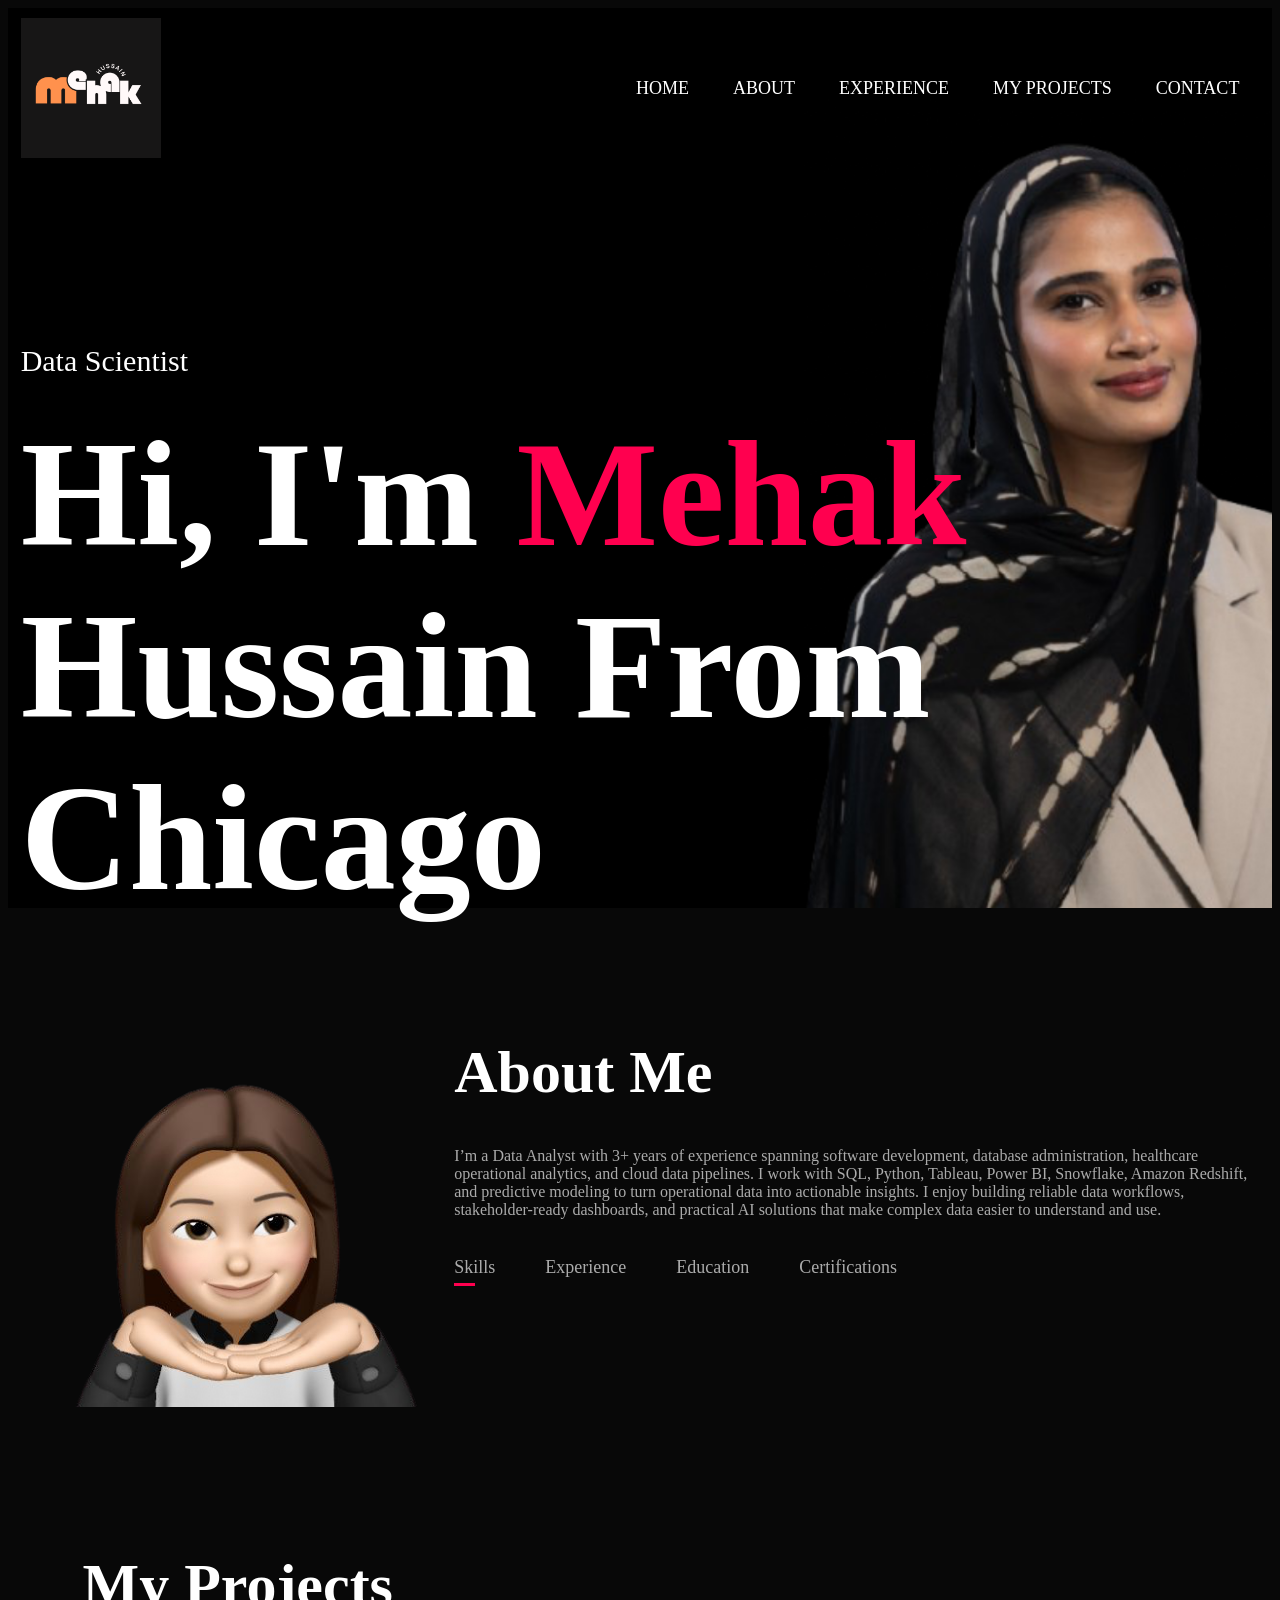
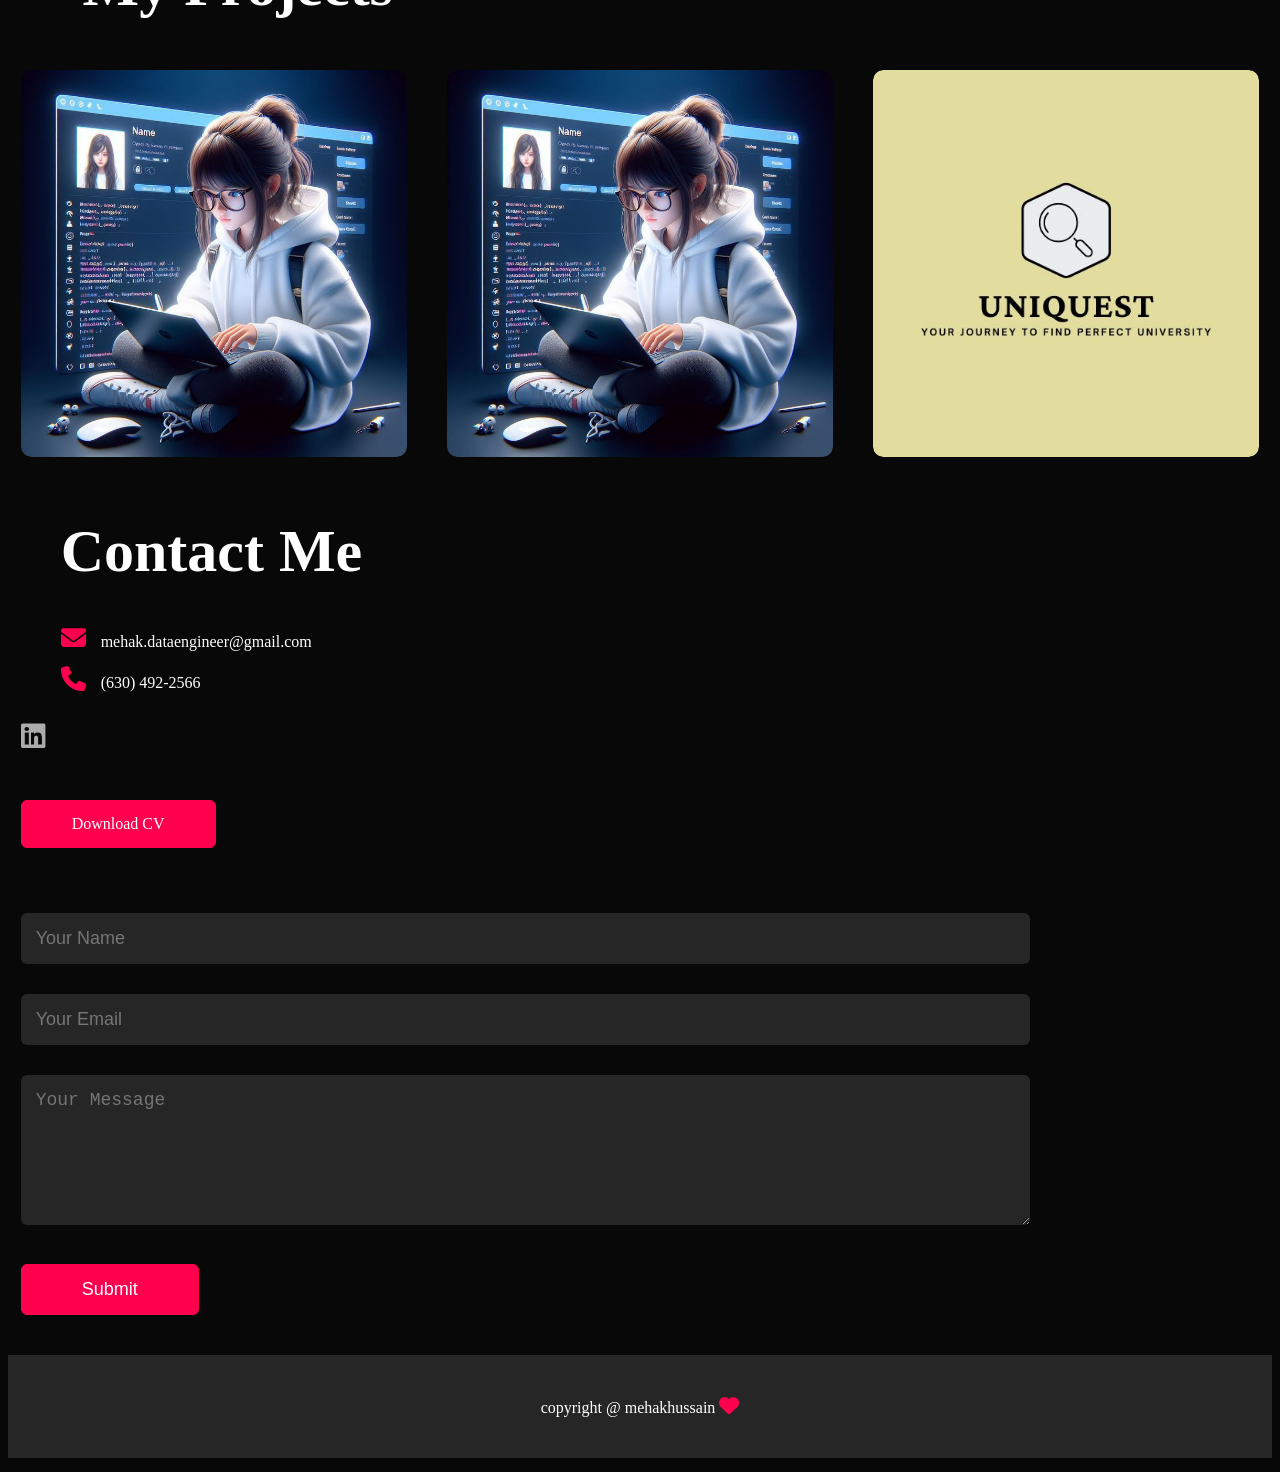
==== index.html @ d7afdde9 "Rename portfolio HTML to index" ====
<!DOCTYPE html>
<html lang="en">
<head>
    <meta charset="UTF-8">
    <meta name="viewport" content="width=device-width, initial-scale=1.0">
    <title>Personal portfolio - Mehak Hussain</title>
    <link rel="stylesheet" href="https://cdnjs.cloudflare.com/ajax/libs/font-awesome/6.4.2/css/all.min.css">

    <link rel="stylesheet" href="portfolio.css">
</head>
<body>
    
 <div id="header">
    <div class=" container">
        <nav>
            <img src="images/m.png" class="logo">
            <ul id="sidemenu">
                <li> <a href="#header">HOME</a></li>
                <li> <a href="#about">ABOUT</a></li>
                <li> <a href="#about">EXPERIENCE</a></li>
                <li> <a href="#myproject">MY PROJECTS</a></li>
                <li> <a href="#contact">CONTACT</a></li>
                <i class="fa-solid fa-circle-xmark" onclick="closemenu()" ></i>
            </ul>
            <i class="fa-solid fa-bars" onclick="openmenu()"></i>
        </nav>
        <div class="header-text">
            <p>Data Scientist</p>
            <h1>Hi, I'm <span>Mehak</span><br>Hussain From Chicago</h1>
        </div>
    </div>
 </div>
 <!-- -----------about------------------ -->
<div id="about">
    <div class="container">
        <div class="row">
            <div class="about-col-1">
                <img src="images/_____________________-removebg-preview.png" alt="Mehak Hussain">
            </div>
            <div class="about-col-2">
                <h1 class="subtitle">About Me</h1>
                <p>I’m a Data Analyst with 3+ years of experience spanning software development, database administration, healthcare operational analytics, and cloud data pipelines. I work with SQL, Python, Tableau, Power BI, Snowflake, Amazon Redshift, and predictive modeling to turn operational data into actionable insights. I enjoy building reliable data workflows, stakeholder-ready dashboards, and practical AI solutions that make complex data easier to understand and use.</p>
               <div class="tab-titles"> <p class="tab-links active-link" onclick="opentab(event, 'Skills')">Skills</p> <p class="tab-links" onclick="opentab(event, 'Experience')">Experience</p> <p class="tab-links" onclick="opentab(event, 'Education')">Education</p> <p class="tab-links" onclick="opentab(event, 'Certifications')">Certifications</p> </div>
                
                <div class="tab-contents" id="Skills">
                    <ul>
                        <li>
                            <span>Programming Languages</span><br>
                            Python, SQL, JavaScript, R, HTML5, CSS3
                        </li>

                        <li>
                            <span>Frameworks & APIs</span><br>
                            React.js, Node.js, FastAPI, REST APIs, Postman
                        </li>

                        <li>
                            <span>Data Visualization</span><br>
                            Tableau, Power BI, Chart.js, Interactive React Dashboards, JSON Data Handling
                        </li>

                        <li>
                            <span>Databases & Data Warehousing</span><br>
                            MySQL, Supabase, Snowflake, Amazon Redshift, SQL Server
                        </li>

                        <li>
                            <span>Data Engineering & Analytics</span><br>
                            ETL/ELT Workflows, Data Extraction & Transformation, Relational Database Design,
                            Data Modeling, Data Integration, Data Quality & Governance
                        </li>

                        <li>
                            <span>Machine Learning & AI</span><br>
                            XGBoost, SHAP, Logistic Regression, KNN, K-Means Clustering, SVD,
                            Predictive Modeling, Feature Engineering, NLP, Scikit-learn
                        </li>

                        <li>
                            <span>Cloud & Tools</span><br>
                            AWS, Git, GitHub, Jupyter Notebook, Google Colab, Excel, Microsoft 365
                        </li>
                    </ul>
                </div>

                <!-- Education -->
                <div class="tab-contents" id="Education">
                    <ul>
                        <li>
                            <span>Illinois Institute of Technology — Chicago, IL</span><br>
                            Master of Science, Information Technology and Management —
                            Data Science & Applied AI<br>
                            May 2026
                        </li>

                        <li>
                            <span>Rajiv Gandhi Proudyogiki Vishwavidyalaya (RGPV) — Bhopal, India</span><br>
                            Bachelor of Technology, Electronics and Communication Engineering<br>
                            June 2024
                        </li>
                    </ul>
                </div>

                <!-- Certifications -->
                <div class="tab-contents" id="Certifications">
                    <ul>
                        <li>
                            <span>AWS Cloud Technical Essentials</span><br>
                            Coursera — In Progress; expected completion September 2026
                        </li>
                    </ul>
                </div>

                <div class="tab-contents" id="Experience">
                    <ul>
                        <li>
                            <span>Dr. Huma Alam Clinic — Data Analyst (June 2026 - August 2026)</span><br>
                            Managed patient data entry, billing, and claims processing for 100+ patient records daily (400+ weekly) using AdvancedMD. Wrote SQL CTE queries to reconcile billing and claims data and supported Tableau/Redshift reporting, reducing report turnaround from about one week to same-day delivery while maintaining data quality across healthcare operational datasets.
                        </li>

                        <li>
                            <span>Skip Repairs LLC — Full-Stack Developer (June 2025 - May 2026)</span><br>
                            Joined the platform at approximately 30% feature completion and contributed through full development to client trial launch, helping deliver a production-ready leasing platform. Led a 2-person development team in India, coordinating sprint priorities, code reviews, and delivery timelines across time zones. Built full-stack features using React, Node.js, SQL, and Supabase while supporting 75 vehicle accounts and 200–300+ users and resolving 500+ support and bug tickets. Built an automated driver's-license OCR lease-generation pipeline that reduced lease processing time from about 5 minutes to 1 minute and eliminated manual data-entry errors. Applied least-privilege access practices through Tailscale VPN and individual VM credentials.
                        </li>

                        <li>
                            <span>Netlink — Data Analyst (May 2022 - August 2024)</span><br>
                            Built 10–15 Tableau and Power BI dashboards for 30–50 stakeholders, saving approximately 5–10 hours per week in manual reporting. Wrote SQL across 500K–2M+ records and supported 5–8 internal applications and database administration.
                        </li>
                    </ul>
                </div>
               
            </div>
        </div>
    </div>
</div>
<!-- ---------------------projects---------------------------- -->
<div id="myproject">
    <div class="container">
        <h1 class="subtitle">My Projects</h1>
        <div class="work-list">
            <div class="work">
                <img src="images/Unlocking the Secrets of Color Theory in Web Design.jpeg" alt="PredicX predictive maintenance project">
                <div class="layer">
                    <h3>PredicX — AI-Driven Predictive Maintenance</h3>
                    <p>Led a team of three to build an end-to-end data platform processing 120,000+ maintenance records. Built an XGBoost failure-risk model, interactive React dashboard, SHAP explanations, and BERTopic classification of 63 defect categories.</p>
                    <a href="https://github.com/mehhakh13/ai-predictive-maintenance-capstone" target="_blank" rel="noopener noreferrer"><i class="fa-solid fa-arrow-up-right-from-square"></i></a>
                </div>
            </div>
            <div class="work">
                <img src="images/Unlocking the Secrets of Color Theory in Web Design.jpeg" alt="Book recommendation system">
                <div class="layer">
                    <h3>Book Recommendation System & Model Evaluation</h3>
                    <p>Developed a hybrid collaborative and content-based recommendation system on a 100K-record dataset. Benchmarked XGBoost, KNN, K-Means, Logistic Regression, and SVD, achieving 97.74% prediction accuracy.</p>
                    <a href="#" aria-label="Readiculous GitHub repository to be added"><i class="fa-solid fa-arrow-up-right-from-square"></i></a>
                </div>
            </div>
            <div class="work">
                <img src="images/Search Analysis Logo (1) 2.42.10 PM.jpg" alt="Uni Quest university finder app">
                <div class="layer">
                    <h3>Uni Quest — University Finder App</h3>
                    <p>Led a 4-person team, designed core UI flows, built the Flutter frontend, and wrote SQL CRUD operations supporting the app's relational data flows.</p>
                    <a href="https://github.com/whoseunassailable/uni_quest_project" target="_blank" rel="noopener noreferrer"><i class="fa-solid fa-arrow-up-right-from-square"></i></a>
                </div>
            </div>
        </div>
    </div>
</div>
<!-- ---------------------------contact------- -->
 <div id="contact">
    <div class="container">
        <div class="row">
            <div class="contact-left">
                <h1 class="subtitle">Contact Me</h1>
                <p><i class="fa-solid fa-envelope"></i>mehak.dataengineer@gmail.com</p>
                <p><i class="fa-solid fa-phone"></i>(630) 492-2566</p>
                <div class="social-icons">
                    <a href="https://www.linkedin.com/in/mehakhussain/" target="_blank" rel="noopener noreferrer"><i class="fa-brands fa-linkedin"></i></a>
                </div>
                <a href="./images/Mehak_Hussain_Resume_DataAnalyst.pdf" download class ="btn btn2">Download CV</a>
            </div>
            <div class="contact-right">
                <form name="submit-to-google-sheet">
                    <input type="text" name="Name" placeholder="Your Name" required>
                    <input type="email" name="email" placeholder="Your Email" required >
                    <textarea name="Message" rows="6" placeholder="Your Message"></textarea>
                    <button type="submit" class="btn btn2">Submit </button>
                </form>
                <span id="message"></span>
            </div>
        </div>
    </div>
    <div id="copyright">
        <p>copyright @ mehakhussain <i class="fa-solid fa-heart"></i></p>
    </div> 
 </div>
   
<script>

    var tablinks = document.getElementsByClassName("tab-links");
    var tabcontents = document.getElementsByClassName("tab-contents");

    function opentab(event, tabname){
        for (const tablink of tablinks) {
            tablink.classList.remove("active-link");
        }
        for (const tabcontent of tabcontents) {
            tabcontent.classList.remove("active-tab");
        }
        event.currentTarget.classList.add("active-link");
        document.getElementById(tabname).classList.add("active-tab");
    }
 

</script>
<!-- -------for sidemenu--------- -->
<script>
    var sidemenu = document.getElementById("sidemenu");

    function openmenu(){
        sidemenu.style.right = "0px";
    }
    function closemenu(){
        sidemenu.style.right = "-200px";
    }

</script>
<!-- ------GOOGLEFORM--------- -->

<script>
    const scriptURL = 'https://script.google.com/macros/s/AKfycbxhJGiQxl4BJ8uGgBikkiPhJNmfhieBjp9x5no9t7YE8JuDgfpzvxS1beGXvv3TlId3TQ/exec'
    const form = document.forms['submit-to-google-sheet']
    const message=document.getElementById("message")
    form.addEventListener('submit', e => {
      e.preventDefault()
      fetch(scriptURL, { method: 'POST', body: new FormData(form)})
        .then(response => {
            message.innerHTML= "Message sent successfully"
            setTimeout(function(){
                message.innerHTML = ""
            },5000)
            form.reset()

        })
        .catch(error => {
            message.innerHTML = 'Something went wrong. Please try again.';
            console.error('Error!', error.message);
        })
    })
</script>

</body>
</html>
---- portfolio.css ----
\*{
    margin: 0;
    padding: 0;
    font-family: 'Poppins', sans-serif;
    box-sizing: border-box;
}
html{
    scroll-behavior: smooth;
}
body{
    background-color: #080808;
    color: #fff;
}
#header{
    width: 100%;
    height: 100vh;
    background-image: url(images/imagesDSC_5630-removebg-preview.png);
    background-size: cover;
    background-position: center;
}
.container{
    padding: 10px 1%;
}

nav{
    display: flex;
    align-items: center;
    justify-content: space-between;
    flex-wrap: wrap;
}
.logo{
    width: 140px;

}

nav ul li {
    display: inline-block;
    list-style: none;
    margin: 10px 20px;
}

nav ul li a {
    color:#fff;
    text-decoration: none;
    font-size: 18px;
    position: relative;

}
nav ul li a::after{
    content: '';
    width: 0;
    height: 3px;
    background: #ff004f;
    position: absolute;
    left: 0;
    bottom: -6px;
    transition: 0.5s;
}

nav ul li a:hover::after{
    width: 100%;
}
.header-text{
    margin-top: 15%;
    font-size: 30px;
}
.header-text h1{
    font-size: 150px;
    margin-top: 20px;
}
.header-text h1 span {
    color: #ff004f;
}
/* -----------about-------- */
#about{
    padding: 80px 0;
    color: #ababab;
}
.row {
    display: flex;
    justify-content: space-between;
    flex-wrap:  wrap ;
}
.about-col-1{
    flex-basis: 35%;

}
.about-col-1 img{
    width: 100%;
    
}
.about-col-2{
    flex-basis: 65%;

}
.subtitle{
    font-size: 60px;
    font-weight: 600;
    color: #fff;
}

.tab-titles{
    display: flex;
    margin: 20px 0 40px;

}
.tab-links{
    margin-right: 50px;
    font-size: 18px;
    font-weight: 500;
    cursor: pointer;
    position: relative;
}
.tab-links::after{
    content: '';
    width: 0;
    height: 3px;
    background: #ff004f;
    position: absolute;
    left: 0;
    bottom: -8px;
    transition: 0.5s;
}
.tab-links.active-link::after{
    width: 50%; 
}
.tab-contents ul li {
    list-style: none;
    margin: 10px 0;

}
.tab-contents ul li span{
    color: #b54769;
    font-size: 14px;
}
.tab-contents{
    display: none;
}
.tab-contents.active-tab{
    display: block;

}

/* ----------------myprojetcs--------------------- */
#myproject h1{
    padding: 0 5%;
}
.work-list{
    display: grid;
    grid-template-columns: repeat(auto-fit, minmax(250px, 1fr));
    grid-gap: 40px;
    margin-top: 50px;
}
.work{
    border-radius: 10px;
    position: relative;
    overflow: hidden;
}
.work img{
    width: 100%;
    border-radius: 10px;
    display: block;
    transition: transform 0.5s;

}
i {
    font-size: 20px;
    color: rgb(0, 30, 255);
}
.layer{
    width: 100%;
    height: 0%;
    background: linear-gradient(rgba(0,0,0,0.6), #ff004f);
    border-radius: 10px;
    position: absolute;
    left: 0;
    bottom: 0;
    overflow: hidden;
    display: flex;
    align-items: center;
    justify-content: center;
    flex-direction: column;
    padding: 0 40px;
    text-align: center;
    font-size: 14px;
    transition: height 0.5s;
}
.layer h3{
    font-weight: 500;
    margin-bottom: 20px;

}
.layer a{
    margin-top: 20px;
    color: #ff004f;
    text-decoration: none;
    font-size: 18px;
    line-height: 60px;
    background: #fff;
    width: 60px;
    height: 60px;
    border-radius: 50%;
    text-align: center;
}
.work:hover img{
    transform: scale(1.1);

}
.work:hover .layer{
    height: 100%;
}
.btn{
    display: block;
    margin: 50px auto;
    width: fit-content;
    border: 1px solid #ff004f;
    padding: 14px 50px;
    border-radius: 6px;
    text-decoration: none;
    color: white;
    transition: background 0.5s;
}
.btn:hover{
    background: #ff004f;
}
/* -----------------contact----------- */
.contact-left h1{
    padding: 0 40px;
}
.contact-left p{
    padding: 0 40px;
}
.contact-right p{
    flex-basis: 60%;
    margin-top: 30px;
}

.contact-left p i{
    color: #ff004f;
    margin-right: 15px;
    font-size:25px;
}
.social-icons{
    margin-top: 30px;
}
.social-icons a i{
    text-decoration: none;
    font-size: 28px;
    margin-right: 15px;
    color: #ababab;
    display: inline-block;
    transition: transform 0.5s;
}
.social-icons a i:hover{
    color: #ff004f;
    transform: translateY(-5px);
}
.btn.btn2{
    display: inline-block;
    background: #ff004f;
}
.contact-right form{
    width: 100%;
}
form input, form textarea{
    width: 100%;
    border: 0;
    outline: none;
    background: #262626;
    padding: 15px;
    margin: 15px 0;
    color: #fff;
    font-size: 18px;
    border-radius: 6px;
}
form .btn2{
    padding: 14px 60px;
    font-size: 18px;
    margin-top: 20px;
    cursor: pointer;
}

#copyright{
    width: 100%;
    text-align: center;
    padding: 25px 0;
    background: #262626;
    font-weight: 300;
    margin-top: 20px;
}
#copyright i{
    color: #ff004f;
}
/* --------------------css for small screens---------- */

nav .fa-solid{
    display: none;
}


@media only screen and (max-width: 600px){
    #header{
        background-image: url(images/Untitled\ design.png);
    }
    .header-text{
        margin-top: 65%;
        font-size: 16px;
    }
    .header-text h1{
        font-size: 30px;
    }
    nav .fa-solid{
        display: block;
        font-size: 25px;
        color: #fff;
    }
    nav ul{
        background:#ff004f;
        position: fixed;
        top: 0;
        right: -200px;
        width: 200px;
        height: 100vh;
        padding-top: 50px;
        z-index: 2;
        transition: right 0.5s;
    }
    nav ul li{
        display: block;
        margin: 25px;

    }
    nav ul .fa-solid{
        position: absolute;
        top: 25px;
        left: 25px;
        cursor: pointer;

    }
    .subtitle{
        font-size: 40px;
    }
    .about-col-1, .about-col-2{
        flex-basis: 100%;
    }
    .about-col-1{
        margin-bottom: 30px;
    }
    .about-col-2{
        font-size: 14px;
    }
    .about-col-2 h1{
        padding: 10px 20px;
    }
   
    .tab-links{
        font-size: 16px;
        margin-left: 20px;
    }
    .tab-contents{
        margin-left: 20px;

    }
    .contact-left, .contact-right{
        flex-basis: 100%;
    }
    .copyright{
        font-size: 14px;
    }
}
#message{
    color: #61b752;
    margin-top: -40px;
    display: block;
}
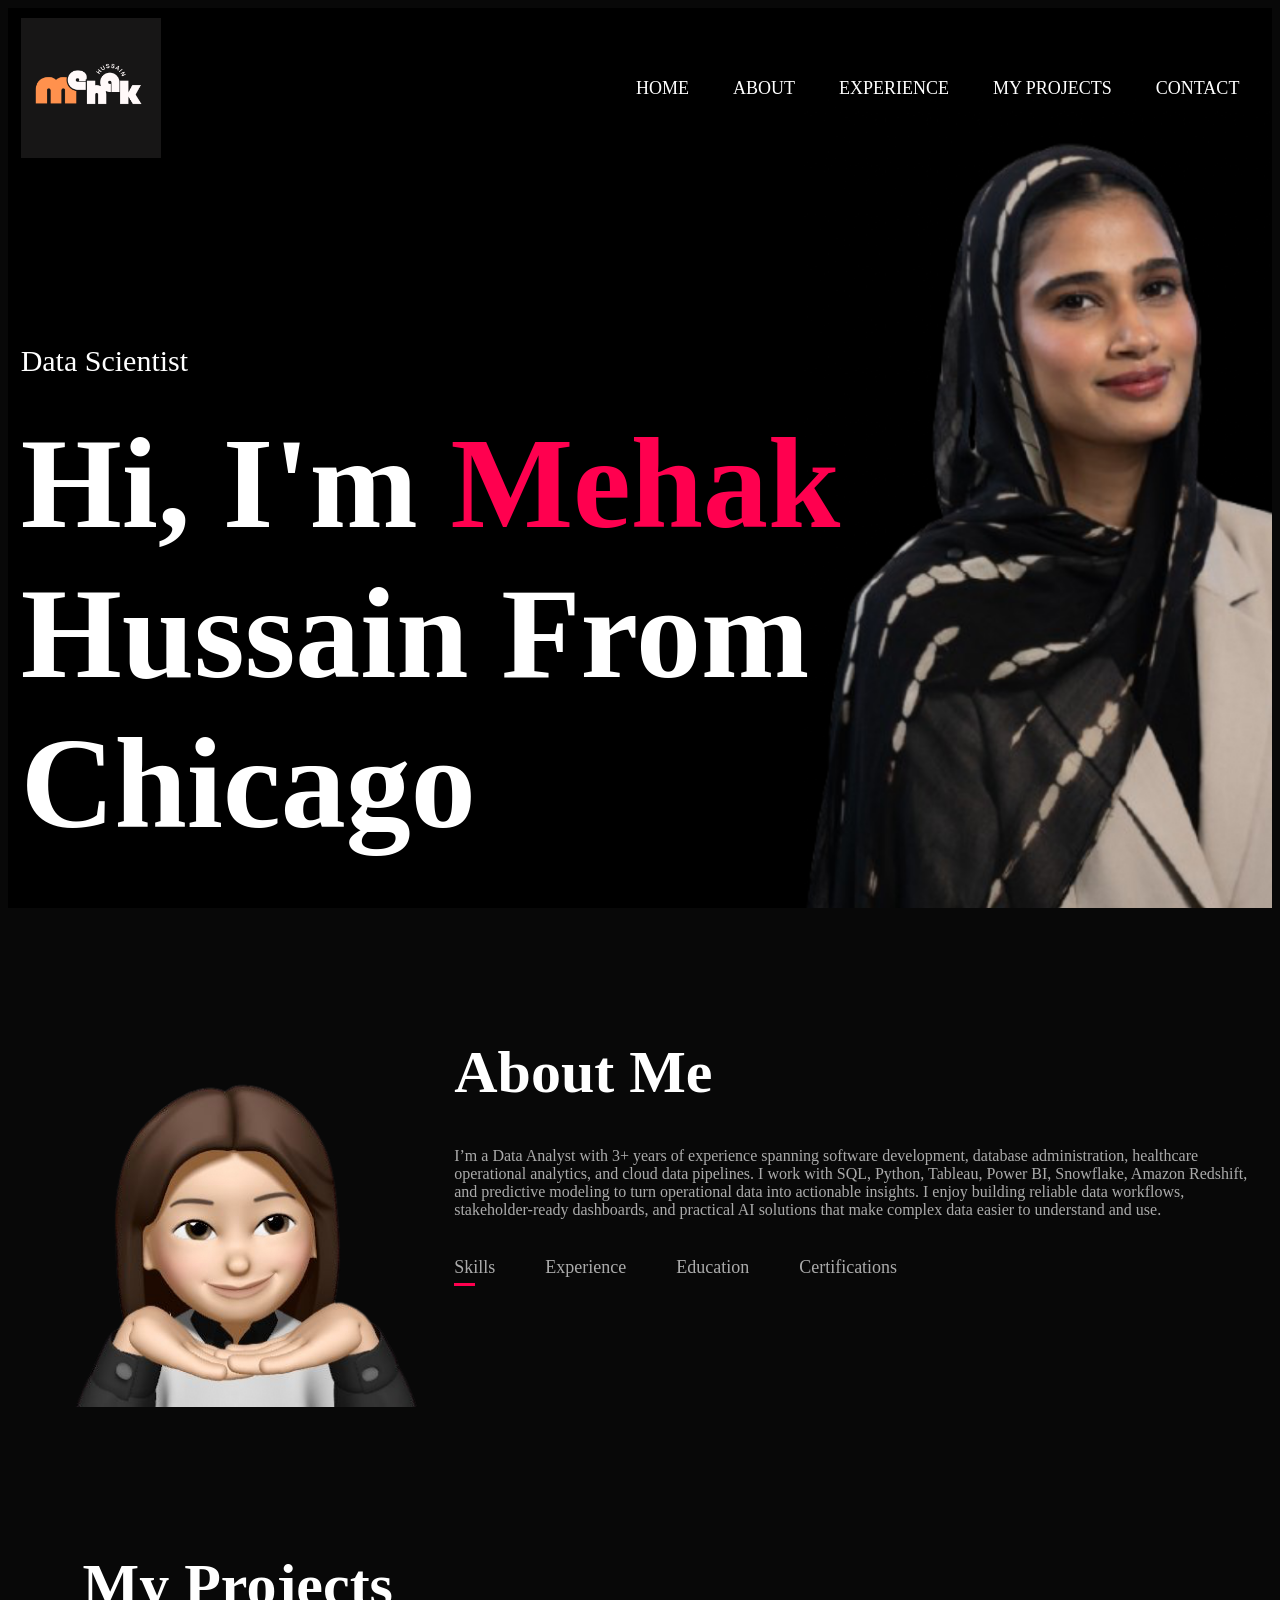
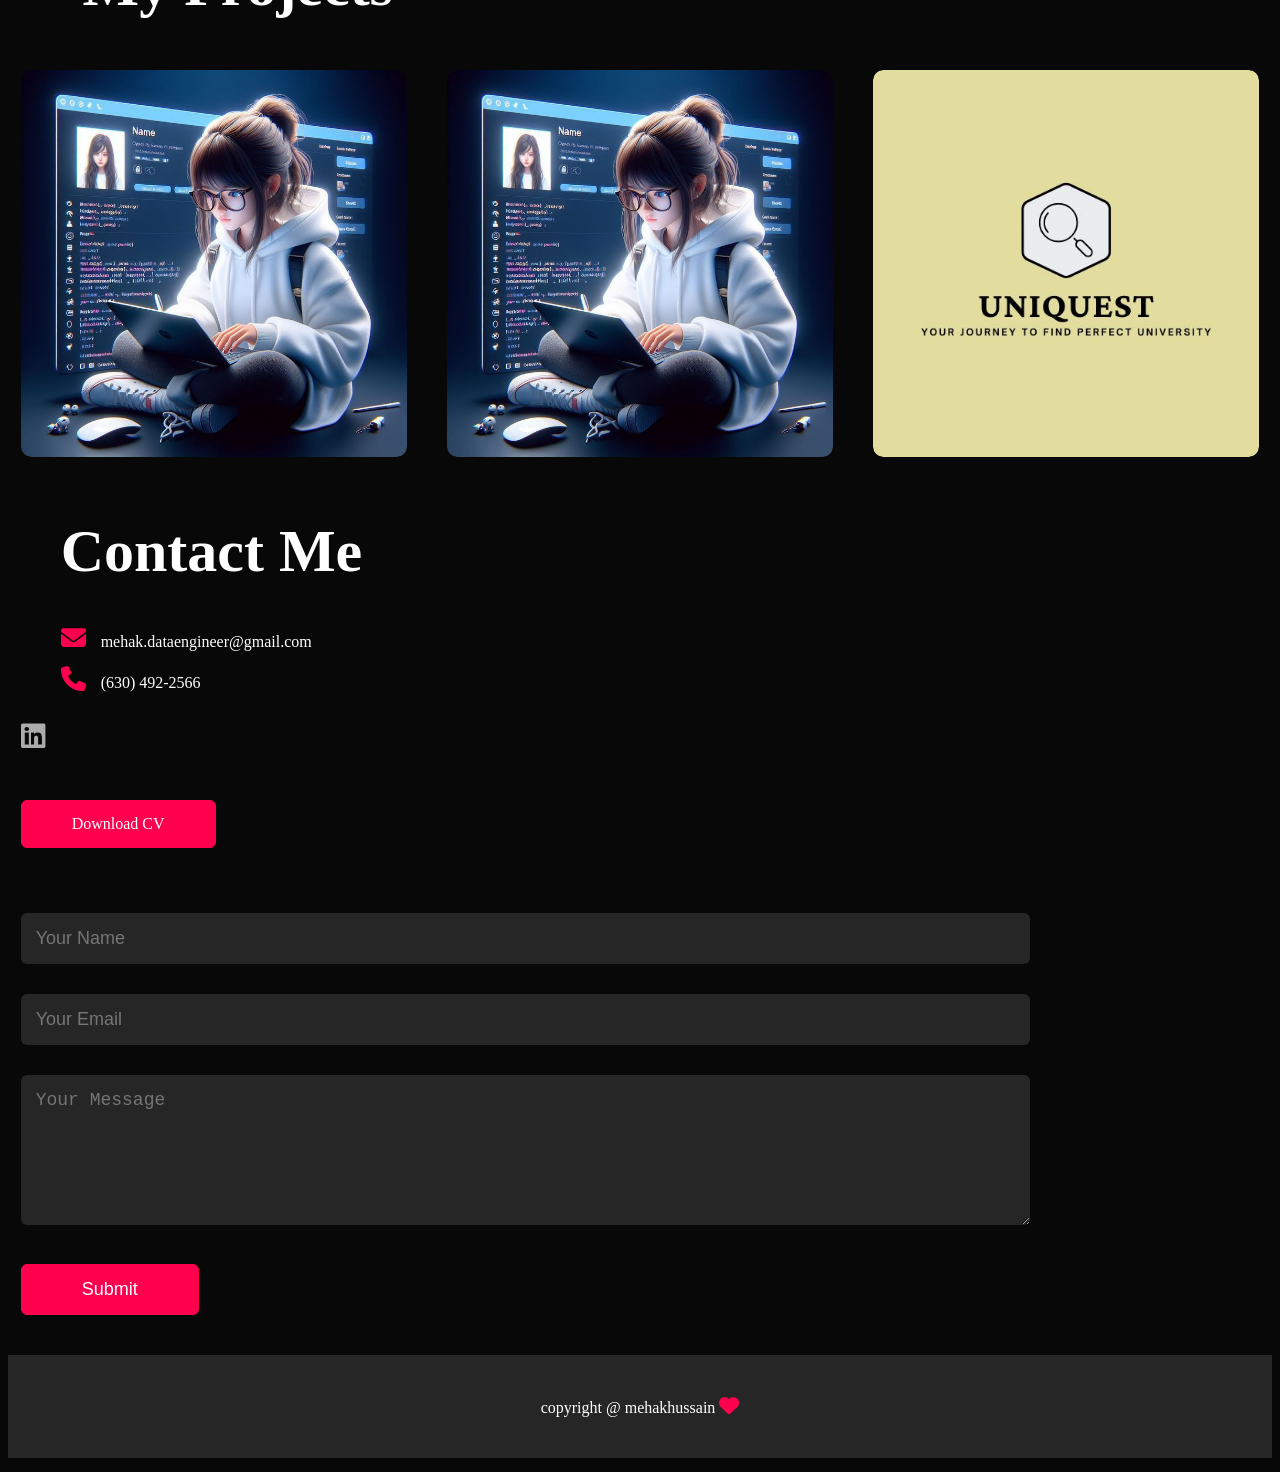
==== commit fe007beb: "updated about me image" ====
--- a/index.html
+++ b/index.html
@@ -35,7 +35,7 @@
     <div class="container">
         <div class="row">
             <div class="about-col-1">
-                <img src="images/_____________________-removebg-preview.png" alt="Mehak Hussain">
+                <img src="images/ai.png" alt="Mehak Hussain">
             </div>
             <div class="about-col-2">
                 <h1 class="subtitle">About Me</h1>
--- a/portfolio.css
+++ b/portfolio.css
@@ -65,7 +65,7 @@
     font-size: 30px;
 }
 .header-text h1{
-    font-size: 150px;
+    font-size: 130px;
     margin-top: 20px;
 }
 .header-text h1 span {
